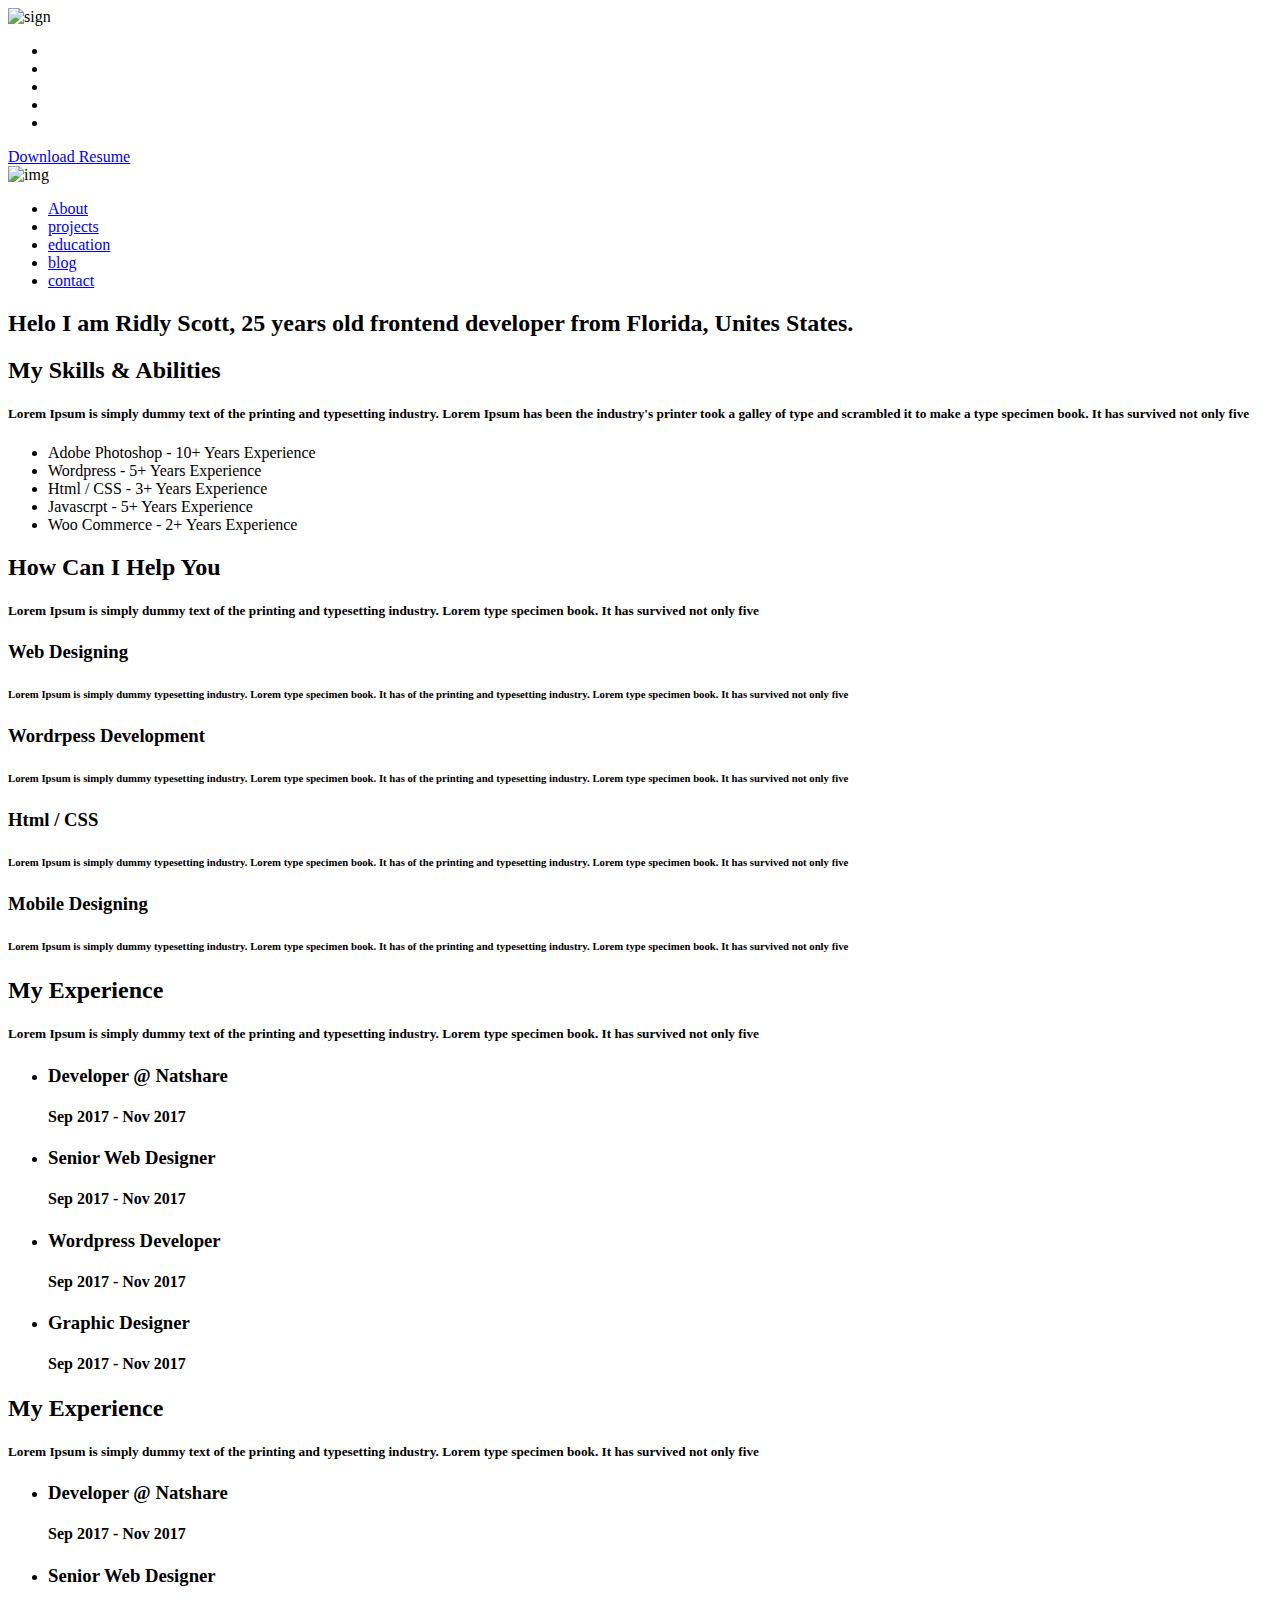
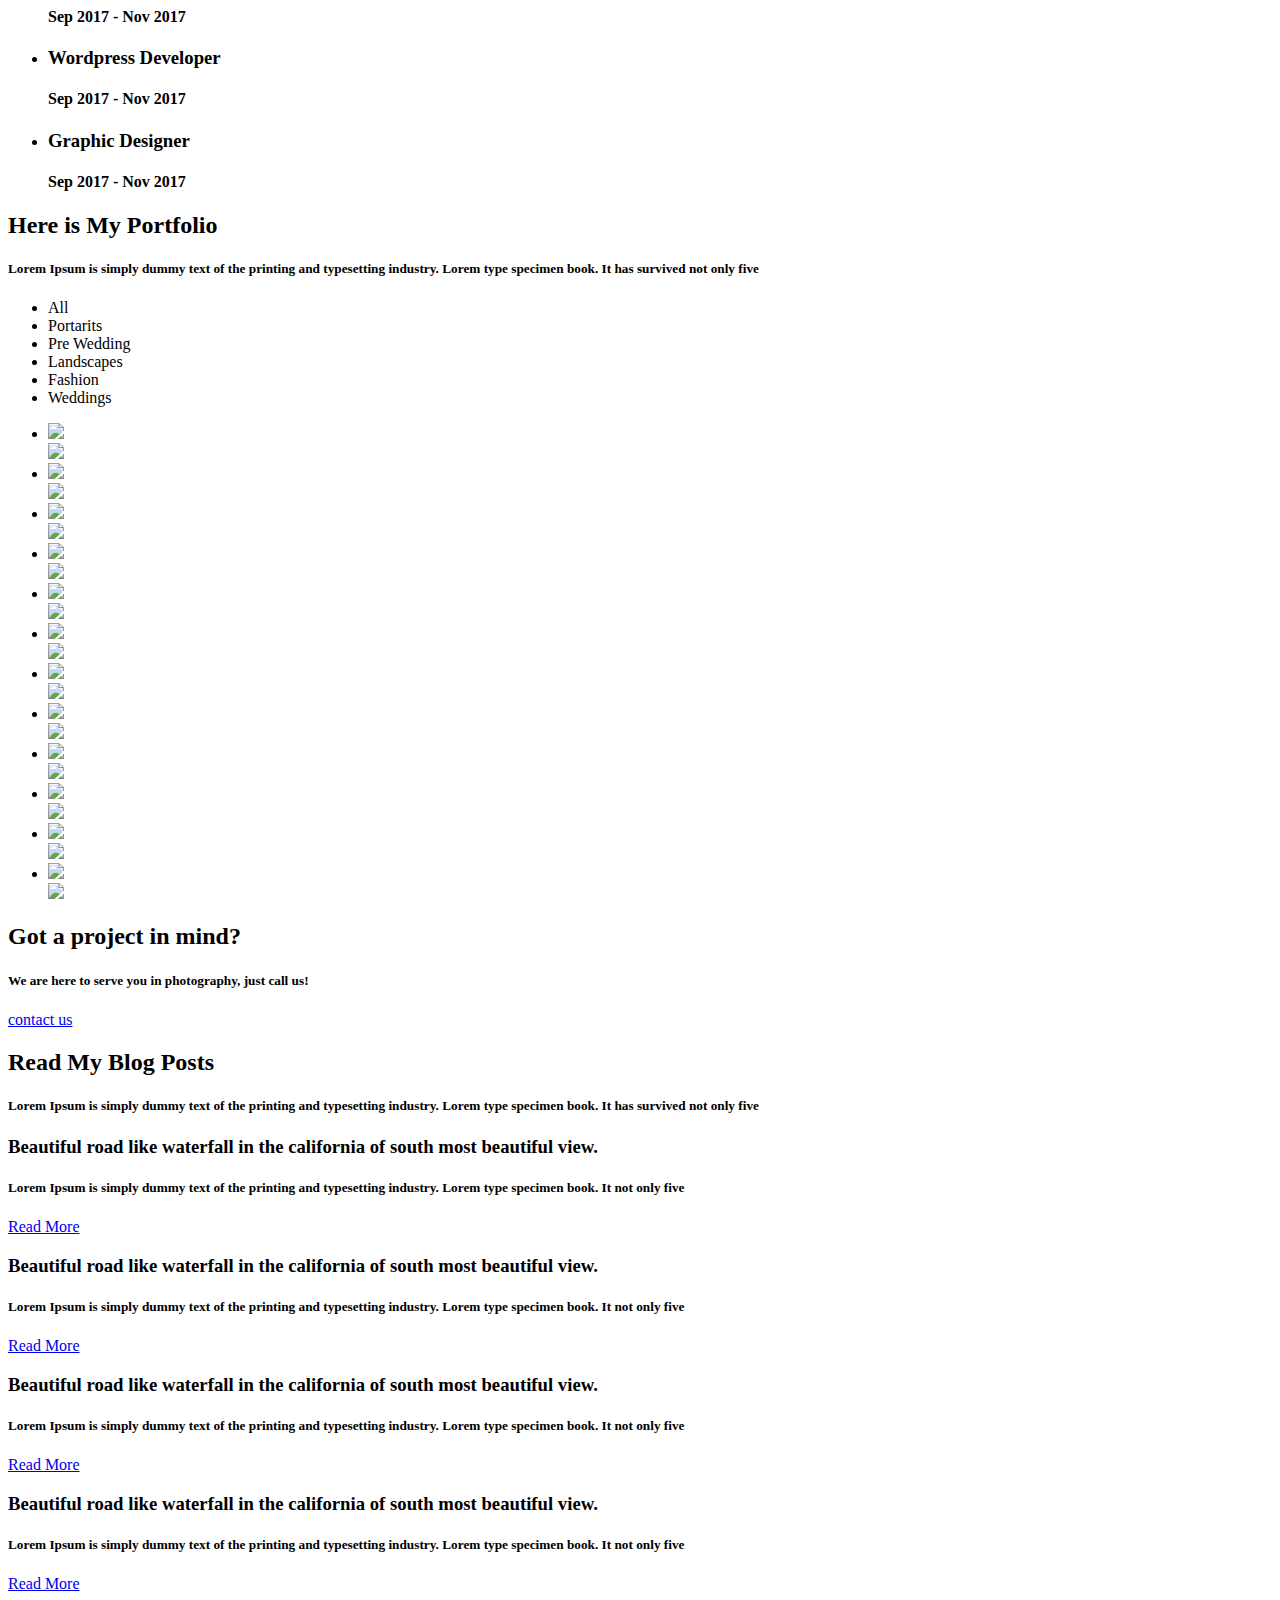
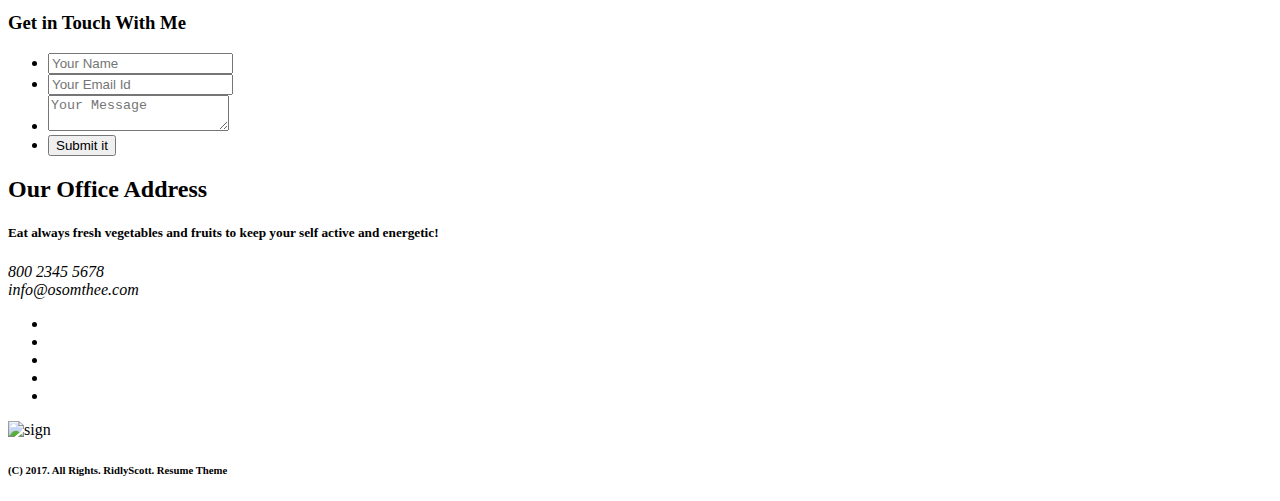
==== index.html @ 15753a9b "Rename Index.html to index.html" ====
<!DOCTYPE html>
<html lang="en">

<head>
    <meta charset="UTF-8">
    <title>News Theme</title>
    <meta name="viewport" content="width=device-width, initial-scale=1">
    <link rel="stylesheet" type="text/css" href="css/bootstrap.min.css">
    <link href="https://fonts.googleapis.com/css?family=Montserrat:300,400,500,600,700|Old+Standard+TT" rel="stylesheet">
    <link href="https://fonts.googleapis.com/css?family=Old+Standard+TT:400,500,700" rel="stylesheet">
    <!--    <link rel="stylesheet" type="text/css" href="css/animate.css" /> -->
    <link rel="stylesheet" type="text/css" href="css/prettyPhoto.css" />
    <link href="css/jquery.bsPhotoGallery.css" rel="stylesheet">
    <link rel="stylesheet" type="text/css" href="css/style.css">
</head>

<body>
    <header>
        <div class="container">
            <div class="singnature">
                <img src="images/signature.png" alt="sign">
            </div>
            <div class="share-sec">
                <ul>
                    <li>
                        <a href=""> <span class="fab fa-facebook"></span></a>
                    </li>
                    <li>
                        <a href=""> <span class="fab fa-instagram"></span></a>
                    </li>
                    <li>
                        <a href=""> <span class="fab fa-twitter"></span></a>
                    </li>
                    <li>
                        <a href=""> <span class="fab fa-pinterest"></span></a>
                    </li>
                    <li>
                        <a href=""> <span class="fab fa-google-plus-g"></span></a>
                    </li>
                </ul>
            </div>
            <a href="#" class="download-sec right">Download Resume</a>
            <div class="profile-img">
                <img src="images/profile-photo.png" alt="img">
            </div>
        </div>
    </header>
    <div class="banner-sec">
        <div class="container">
            <div class="menu-bar">
                <ul>
                    <li class="active">
                        <a href="about.html">About </a>
                    </li>
                    <li>
                        <a href="javascript:void(0)">projects</a>
                    </li>
                    <li>
                        <a href="education.html">education</a>
                    </li>
                    <li>
                        <a href="blog.html">blog </a>
                    </li>
                    <li>
                        <a href="#contact-sec">contact</a>
                    </li>
                </ul>
            </div>
            <h2>Helo I am Ridly Scott, 25 years old frontend developer from Florida, Unites States.
            </h2>
            <span class="devider"></span>
        </div>
    </div>
    <section class="skills-sec" style="background:url(./images/skills.jpg)no-repeat;">
        <div class="container">
            <h2>My Skills & Abilities</h2>
            <h5>Lorem Ipsum is simply dummy text of the printing and typesetting industry. Lorem Ipsum has been the industry's printer took a galley of type and scrambled it to make a type specimen book. It has survived not only five</h5>
            <ul class="skills-set">
                <li class="indvidual-skill">
                    <div class="skill_title">
                        <span>Adobe Photoshop - 10+ Years Experience</span>
                    </div>
                    <div class="barfiller">
                        <span class="fill" style="width:90%"></span>
                    </div>
                </li>
                <li class="indvidual-skill">
                    <div class="skill_title">
                        <span>Wordpress - 5+ Years Experience</span>
                    </div>
                    <div class="barfiller">
                        <span class="fill" style="width:70%"></span>
                    </div>
                </li>
                <li class="indvidual-skill">
                    <div class="skill_title">
                        <span>Html / CSS - 3+ Years Experience</span>
                    </div>
                    <div class="barfiller">
                        <span class="fill" style="width:90%"></span>
                    </div>
                </li>
                <li class="indvidual-skill">
                    <div class="skill_title">
                        <span>Javascrpt - 5+ Years Experience</span>
                    </div>
                    <div class="barfiller">
                        <span class="fill" style="width:95%"></span>
                    </div>
                </li>
                <li class="indvidual-skill">
                    <div class="skill_title">
                        <span>Woo Commerce - 2+ Years Experience</span>
                    </div>
                    <div class="barfiller">
                        <span class="fill" style="width:85%"></span>
                    </div>
                </li>
            </ul>
        </div>
    </section>
    <section class="services-sec">
        <div class="container">
            <h2>How Can I Help You</h2>
            <h5>Lorem Ipsum is simply dummy text of the printing and typesetting industry. Lorem type specimen book. It has survived not only five</h5>
            <div class="row">
                <div class="col-md-6 skill-item">
                    <span><i class="fas fa-desktop"></i> </span>
                    <h3>Web Designing</h3>
                    <h6>Lorem Ipsum is simply dummy typesetting industry. Lorem type specimen book. It has of the printing and typesetting industry. Lorem type specimen book. It has survived not only five</h6>
                </div>
                <div class="col-md-6 skill-item">
                    <span><i class="far fa-file-code"></i> </span>
                    <h3>Wordrpess Development</h3>
                    <h6>Lorem Ipsum is simply dummy typesetting industry. Lorem type specimen book. It has of the printing and typesetting industry. Lorem type specimen book. It has survived not only five</h6>
                </div>
                <div class="col-md-6 skill-item">
                    <span><i class="fas fa-cogs"></i> </span>
                    <h3>Html / CSS</h3>
                    <h6>Lorem Ipsum is simply dummy typesetting industry. Lorem type specimen book. It has of the printing and typesetting industry. Lorem type specimen book. It has survived not only five</h6>
                </div>
                <div class="col-md-6 skill-item">
                    <span><i class="far fa-paper-plane"></i> </span>
                    <h3>Mobile Designing</h3>
                    <h6>Lorem Ipsum is simply dummy typesetting industry. Lorem type specimen book. It has of the printing and typesetting industry. Lorem type specimen book. It has survived not only five</h6>
                </div>
            </div>
            <span class="devider"></span>
            <span class="hdevider"></span>
        </div>
    </section>
    <section class="experinece" style="background:url(./images/exp.jpg)no-repeat;">
        <div class="container">
            <div class="offset-md-5 offset-sm-4 col-md-7 col-sm-8">
                <h2>My Experience</h2>
                <h5>Lorem Ipsum is simply dummy text of the printing and typesetting industry. Lorem type specimen book. It has survived not only five</h5>
                <ul>
                    <li>
                        <h3>Developer @ Natshare</h3>
                        <h4>Sep 2017 - Nov 2017</h4>
                        <span></span>
                    </li>
                    <li>
                        <h3>Senior Web Designer</h3>
                        <h4>Sep 2017 - Nov 2017</h4>
                        <span></span>
                    </li>
                    <li>
                        <h3>Wordpress Developer</h3>
                        <h4>Sep 2017 - Nov 2017</h4>
                        <span></span>
                    </li>
                    <li>
                        <h3>Graphic Designer</h3>
                        <h4>Sep 2017 - Nov 2017</h4>
                        <span></span>
                    </li>
                </ul>
            </div>
        </div>
    </section>
    <section class="experinece education" style="background:url(./images/education.jpg)no-repeat;">
        <div class="container">
            <div class=" col-md-7 col-sm-8">
                <h2>My Experience</h2>
                <h5>Lorem Ipsum is simply dummy text of the printing and typesetting industry. Lorem type specimen book. It has survived not only five</h5>
                <ul>
                    <li>
                        <h3>Developer @ Natshare</h3>
                        <h4>Sep 2017 - Nov 2017</h4>
                        <span></span>
                    </li>
                    <li>
                        <h3>Senior Web Designer</h3>
                        <h4>Sep 2017 - Nov 2017</h4>
                        <span></span>
                    </li>
                    <li>
                        <h3>Wordpress Developer</h3>
                        <h4>Sep 2017 - Nov 2017</h4>
                        <span></span>
                    </li>
                    <li>
                        <h3>Graphic Designer</h3>
                        <h4>Sep 2017 - Nov 2017</h4>
                        <span></span>
                    </li>
                </ul>
            </div>
        </div>
    </section>
    <section class="portfolio-section">
        <div class="main-container section-padding">
            <h2>Here is My Portfolio</h2>
            <h5>Lorem Ipsum is simply dummy text of the printing and typesetting industry. Lorem type specimen book. It has survived not only five</h5>
            <div id="portfolio">
                <div class="menu_item">
                    <ul class="project-menu">
                        <li class="filter item active" data-filter="all">All</li>
                        <li class="filter item" data-filter=".portarits">Portarits</li>
                        <li class="filter item" data-filter=".wedding"> Pre Wedding </li>
                        <li class="filter item" data-filter=".landscape">Landscapes </li>
                        <li class="filter item" data-filter=".fashion">Fashion</li>
                        <li class="filter item" data-filter=".wedding">Weddings</li>
                    </ul>
                </div>
                <div class="main_folio">
                    <div class="folio-menu project-list">
                        <ul class="row first gallary-img" id="myTab2">
                            <li class="single_items mix all portarits" data-myorder="2">
                                <a href="#folio-1">
                                    <div class="folio_small">
                                        <img src="images/1.jpg" />
                                        <div class="zoom-icons">
                                            <img class="link" src="images/direction-arrow.png">
                                        </div>
                                    </div>
                                </a>
                            </li>
                            <li class="single_items mix portarits" data-myorder="2">
                                <a href="#folio-1">
                                    <div class="folio_small">
                                        <img src="images/2.jpg" />
                                        <div class="zoom-icons">
                                            <img class="link" src="images/direction-arrow.png">
                                        </div>
                                    </div>
                                </a>
                            </li>
                            <li class="single_items mix wedding fashion" data-myorder="2">
                                <a href="#folio-1">
                                    <div class="folio_small">
                                        <img src="images/3.jpg" />
                                        <div class="zoom-icons">
                                            <img class="link" src="images/direction-arrow.png">
                                        </div>
                                    </div>
                                </a>
                            </li>
                            <li class="single_items mix portarits" data-myorder="2">
                                <a href="#folio-1">
                                    <div class="folio_small">
                                        <img src="images/4.jpg" />
                                        <div class="zoom-icons">
                                            <img class="link" src="images/direction-arrow.png">
                                        </div>
                                    </div>
                                </a>
                            </li>
                            <li class="single_items mix wedding landscape" data-myorder="2">
                                <a href="#folio-1">
                                    <div class="folio_small">
                                        <img src="images/5.jpg" />
                                        <div class="zoom-icons">
                                            <img class="link" src="images/direction-arrow.png">
                                        </div>
                                    </div>
                                </a>
                            </li>
                            <li class="single_items mix fashion" data-myorder="2">
                                <a href="#folio-1">
                                    <div class="folio_small">
                                        <img src="images/6.jpg" />
                                        <div class="zoom-icons">
                                            <img class="link" src="images/direction-arrow.png">
                                        </div>
                                    </div>
                                </a>
                            </li>
                            <li class="single_items mix wedding" data-myorder="2">
                                <a href="#folio-1">
                                    <div class="folio_small">
                                        <img src="images/7.jpg" />
                                        <div class="zoom-icons">
                                            <img class="link" src="images/direction-arrow.png">
                                        </div>
                                    </div>
                                </a>
                            </li>
                            <li class="single_items mix fashion wedding" data-myorder="2">
                                <a href="#folio-1">
                                    <div class="folio_small">
                                        <img src="images/8.jpg" />
                                        <div class="zoom-icons">
                                            <img class="link" src="images/direction-arrow.png">
                                        </div>
                                    </div>
                                </a>
                            </li>
                            <li class="single_items mix wedding" data-myorder="2">
                                <a href="#folio-1">
                                    <div class="folio_small">
                                        <img src="images/9.jpg" />
                                        <div class="zoom-icons">
                                            <img class="link" src="images/direction-arrow.png">
                                        </div>
                                    </div>
                                </a>
                            </li>
                            <li class="single_items mix fashion landscape" data-myorder="2">
                                <a href="#folio-1">
                                    <div class="folio_small">
                                        <img src="images/10.jpg" />
                                        <div class="zoom-icons">
                                            <img class="link" src="images/direction-arrow.png">
                                        </div>
                                    </div>
                                </a>
                            </li>
                            <li class="single_items mix portarits wedding" data-myorder="2">
                                <a href="#folio-1">
                                    <div class="folio_small">
                                        <img src="images/11.jpg" />
                                        <div class="zoom-icons">
                                            <img class="link" src="images/direction-arrow.png">
                                        </div>
                                    </div>
                                </a>
                            </li>
                            <li class="single_items mix wedding landscape" data-myorder="2">
                                <a href="#folio-1">
                                    <div class="folio_small">
                                        <img src="images/12.jpg" />
                                        <div class="zoom-icons">
                                            <img class="link" src="images/direction-arrow.png">
                                        </div>
                                    </div>
                                </a>
                            </li>
                        </ul>
                    </div>
                </div>
            </div>
        </div>
    </section> 
    <section class="contact-sec">
        <div class="container">
            <div class="row">
                <div class="col-md-8  col-sm-12 content">
                    <h2>Got a project in mind?</h2>
                    <h5>We are here to serve you in photography, just call us!</h5>
                </div>
                <div class="col-md-4 col-sm-12 contact-btn">
                    <a href="mailto:support@examples.com"  class="right">contact us</a>
                </div>
            </div>
        </div>
    </section>
    <section class="blog-sec">
        <div class="container">
            <h2>Read My Blog Posts</h2>
            <h5>Lorem Ipsum is simply dummy text of the printing and typesetting industry. Lorem type specimen book. It has survived not only five</h5>
            <div class="row blog-posts">
                <div class="col-md-6 left-sec">
                    <div class="blog-item">
                        <h3>Beautiful road like waterfall in the california of south most beautiful view.</h3>
                        <h5>Lorem Ipsum is simply dummy text of the printing and typesetting industry. Lorem type specimen book. It not only five</h5>
                        <a href="#">Read More</a>
                        <span class="icon-sec"><i class="far fa-newspaper"></i></span>
                    </div>
                    <div class="blog-item">
                        <h3>Beautiful road like waterfall in the california of south most beautiful view.</h3>
                        <h5>Lorem Ipsum is simply dummy text of the printing and typesetting industry. Lorem type specimen book. It not only five</h5>
                        <a href="#">Read More</a>
                        <span class="icon-sec"><i class="far fa-newspaper"></i></span>
                    </div>
                </div>
                <div class="col-md-6 right-sec">
                    <div class="blog-item">
                        <h3>Beautiful road like waterfall in the california of south most beautiful view.</h3>
                        <h5>Lorem Ipsum is simply dummy text of the printing and typesetting industry. Lorem type specimen book. It not only five</h5>
                        <a href="#">Read More</a>
                        <span class="icon-sec"><i class="far fa-newspaper"></i></span>
                    </div>
                    <div class="blog-item">
                        <h3>Beautiful road like waterfall in the california of south most beautiful view.</h3>
                        <h5>Lorem Ipsum is simply dummy text of the printing and typesetting industry. Lorem type specimen book. It not only five</h5>
                        <a href="#">Read More</a>
                        <span class="icon-sec"><i class="far fa-newspaper"></i></span>
                    </div>
                </div>
            </div>
        </div>
    </section>
    <section class="getin-sec" id="contact-sec">
        <div class="cover"></div>
        <div class="container">
            <div class="row">
                <div class="col-md-6 col-sm-12">
                    <div class="form">
                        <h3>Get in Touch With Me</h3>
                        <form>
                            <ul class="row">
                                <li class="col-md-6">
                                    <input type="text" placeholder="Your Name" required>
                                </li>
                                <li class="col-md-6">
                                    <input type="email" placeholder="Your Email Id" required>
                                </li>
                                <li class="col-md-12">
                                    <textarea placeholder="Your Message"></textarea>
                                </li>
                                <li class="col-md-12">
                                    <button class="btn right">Submit it</button>
                                </li>
                            </ul>
                        </form>
                    </div>
                </div>
                <div class="col-md-6 col-sm-12">
                    <div class="address">
                        <h2>Our Office Address</h2>
                        <h5>Eat always fresh vegetables and fruits to keep your self active and energetic!</h5>
                        <address>
                            800 2345 5678
                            <br/> info@osomthee.com
                        </address>
                        <div class="share-sec">
                            <ul>
                                <li>
                                    <a href=""> <span class="fab fa-facebook"></span></a>
                                </li>
                                <li>
                                    <a href=""> <span class="fab fa-instagram"></span></a>
                                </li>
                                <li>
                                    <a href=""> <span class="fab fa-twitter"></span></a>
                                </li>
                                <li>
                                    <a href=""> <span class="fab fa-pinterest"></span></a>
                                </li>
                                <li>
                                    <a href=""> <span class="fab fa-google-plus-g"></span></a>
                                </li>
                            </ul>
                        </div>
                    </div>
                </div>
            </div>
        </div>
    </section>
    <footer>
        <div class="container">
            <div class="row">
                <div class="col-md-6 col-sm-6 ">
                    <img src="images/footer-sign.png" alt="sign">
                </div>
                <div class="col-md-6 col-sm-6">
                    <h6 class="right copy-right">(C) 2017. All Rights. RidlyScott. Resume Theme</h6>
                </div>
            </div>
        </div>
    </footer>
    <script type="text/javascript" src="js/jquery.js"></script>
    <script type="text/javascript" src="js/bootstrap.min.js">
    </script>
    <script src="https://use.fontawesome.com/releases/v5.0.6/js/all.js"></script>
    <script src="js/jquery.mixitup.min.js"></script>
    <script type="text/javascript" src="js/jquery.prettyPhoto.js"></script>
    <script type="text/javascript" src="js/jquery.isotope.js"></script>
    <script src="js/jquery.bsPhotoGallery.js"></script>
    <script type="text/javascript" src="js/main.js"></script>
    <script>
    $(document).ready(function() {
        $('ul.first').bsPhotoGallery({
            "classes": "col-md-3 col-sm-4 col-2 ",
            "hasModal": true,
            // "fullHeight" : false
        });
    });
    </script>
</body>

</html>
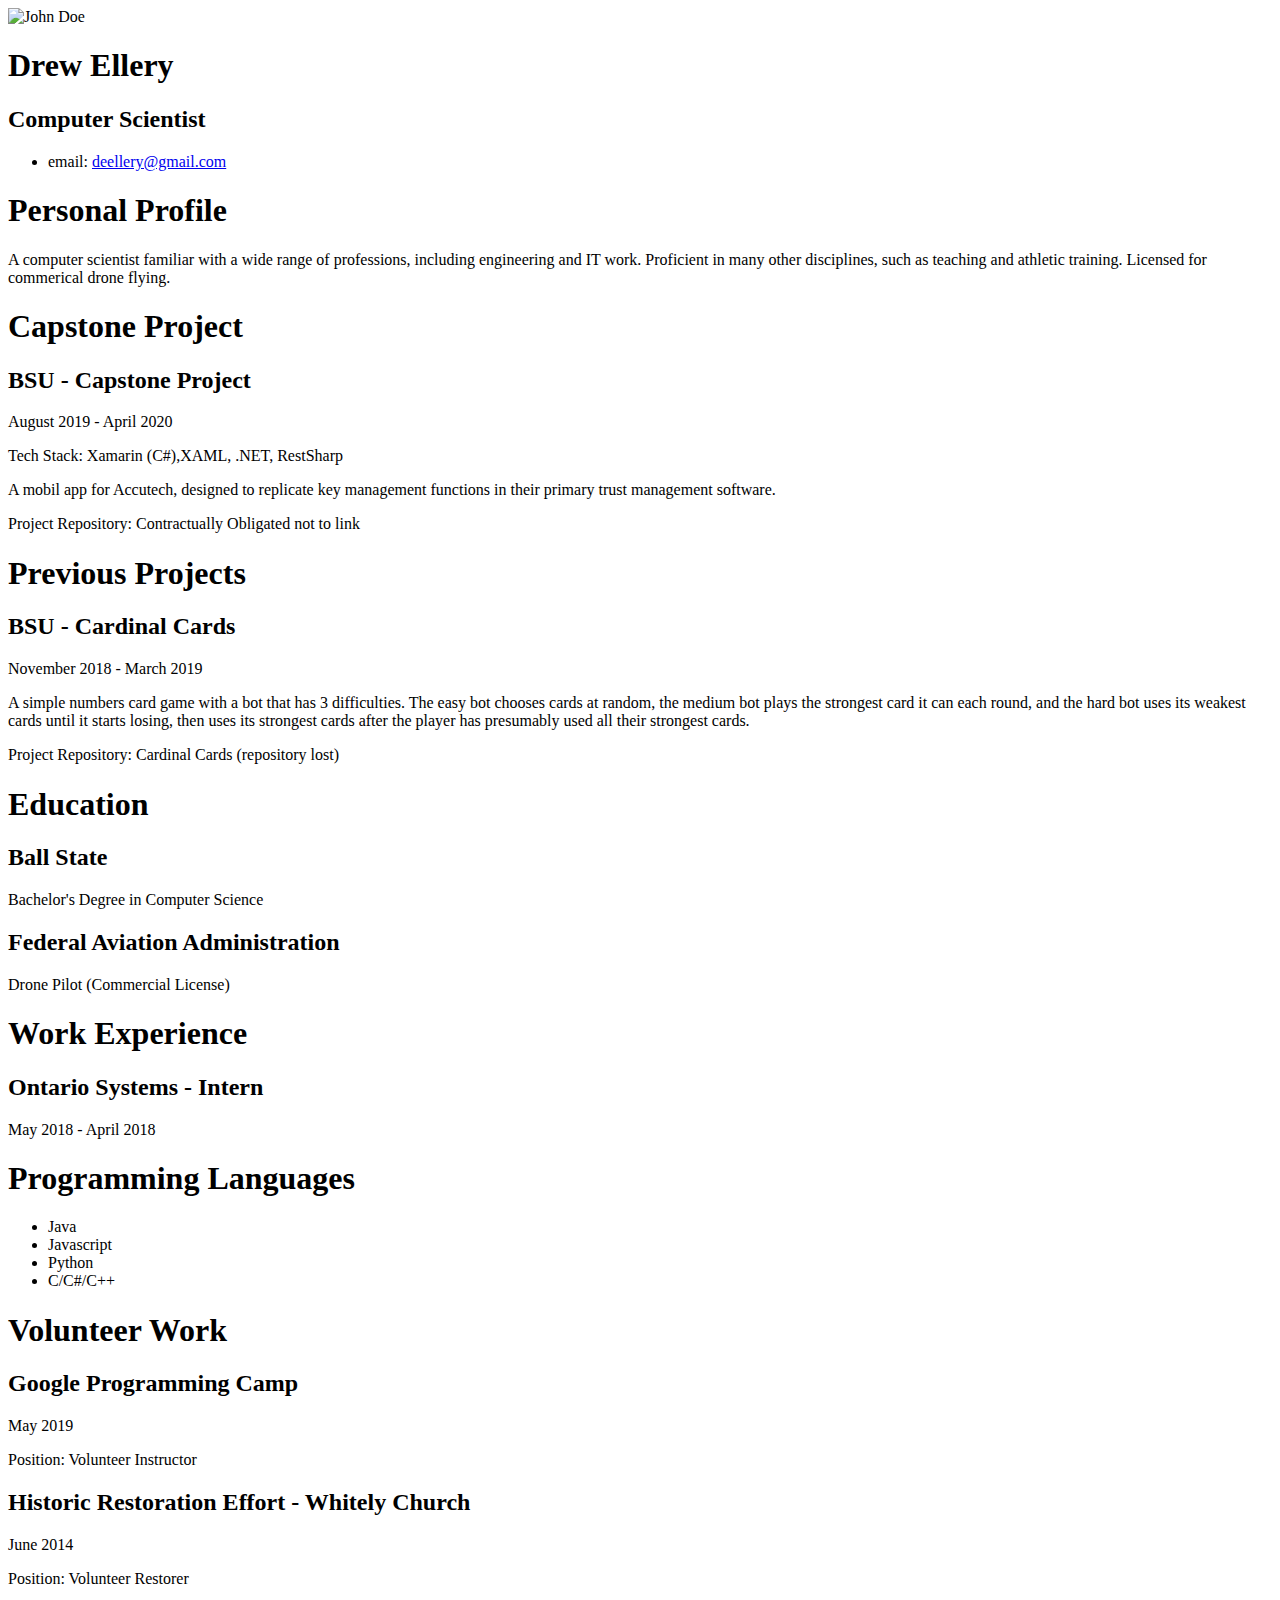
==== commit 95179a29: "Update index.html" ====
--- a/index.html
+++ b/index.html
@@ -1,494 +1,172 @@
 <!DOCTYPE html>
-<html lang="en">
+<html>
+<head>
+<title>Drew Ellery - About Me</title>
 
-<head>
-    <meta charset="UTF-8">
-    <title>News Theme</title>
-    <meta name="viewport" content="width=device-width, initial-scale=1">
-    <link rel="stylesheet" type="text/css" href="css/bootstrap.min.css">
-    <link href="https://fonts.googleapis.com/css?family=Montserrat:300,400,500,600,700|Old+Standard+TT" rel="stylesheet">
-    <link href="https://fonts.googleapis.com/css?family=Old+Standard+TT:400,500,700" rel="stylesheet">
-    <!--    <link rel="stylesheet" type="text/css" href="css/animate.css" /> -->
-    <link rel="stylesheet" type="text/css" href="css/prettyPhoto.css" />
-    <link href="css/jquery.bsPhotoGallery.css" rel="stylesheet">
-    <link rel="stylesheet" type="text/css" href="css/style.css">
+<meta name="viewport" content="width=device-width"/>
+<meta name="description" content="The Curriculum Vitae of Drew Ellery."/>
+<meta charset="UTF-8"> 
+
+<link type="text/css" rel="stylesheet" href="style.css">
+<link href='http://fonts.googleapis.com/css?family=Rokkitt:400,700|Lato:400,300' rel='stylesheet' type='text/css'>
+
+<!--[if lt IE 9]>
+<script src="//html5shiv.googlecode.com/svn/trunk/html5.js"></script>
+<![endif]-->
 </head>
+<body id="top">
+<div id="cv" class="instaFade">
+	<div class="mainDetails">
+		<div id="headshot" class="quickFade">
+			<img src="headshot.jpg" alt="John Doe" />
+		</div>
+		
+		<div id="name">
+			<h1 class="quickFade delayTwo">Drew Ellery</h1>
+			<h2 class="quickFade delayThree">Computer Scientist</h2>
+		</div>
+		
+		<div id="contactDetails" class="quickFade delayFour">
+			<ul>
+				<li>email: <a href="mailto:deellery@gmail.com" target="_blank">deellery@gmail.com</a></li>
+			</ul>
+		</div>
+		<div class="clear"></div>
+	</div>
+	
+	<div id="mainArea" class="quickFade delayFive">
+		<section>
+			<article>
+				<div class="sectionTitle">
+					<h1>Personal Profile</h1>
+				</div>
+				
+				<div class="sectionContent">
+					<p>A computer scientist familiar with a wide range of professions, including engineering and IT work. Proficient in many other disciplines, such as teaching and athletic training. Licensed for commerical drone flying.
+				</div>
+			</article>
+			<div class="clear"></div>
+		</section>
+		
+		
+		<section>
+			<div class="sectionTitle">
+				<h1>Capstone Project</h1>
+			</div>
+			
+			<div class="sectionContent">
+				<article>
+					<h2>BSU - Capstone Project</h2>
+					<p class="subDetails">August 2019 - April 2020</p>
+					<p>Tech Stack: Xamarin (C#),XAML, .NET, RestSharp
+					<p>A mobil app for Accutech, designed to replicate key management functions in their primary trust management software.</p>
+					<p>Project Repository: Contractually Obligated not to link</p>
+				</article>
 
-<body>
-    <header>
-        <div class="container">
-            <div class="singnature">
-                <img src="images/signature.png" alt="sign">
-            </div>
-            <div class="share-sec">
-                <ul>
-                    <li>
-                        <a href=""> <span class="fab fa-facebook"></span></a>
-                    </li>
-                    <li>
-                        <a href=""> <span class="fab fa-instagram"></span></a>
-                    </li>
-                    <li>
-                        <a href=""> <span class="fab fa-twitter"></span></a>
-                    </li>
-                    <li>
-                        <a href=""> <span class="fab fa-pinterest"></span></a>
-                    </li>
-                    <li>
-                        <a href=""> <span class="fab fa-google-plus-g"></span></a>
-                    </li>
-                </ul>
-            </div>
-            <a href="#" class="download-sec right">Download Resume</a>
-            <div class="profile-img">
-                <img src="images/profile-photo.png" alt="img">
-            </div>
-        </div>
-    </header>
-    <div class="banner-sec">
-        <div class="container">
-            <div class="menu-bar">
-                <ul>
-                    <li class="active">
-                        <a href="about.html">About </a>
-                    </li>
-                    <li>
-                        <a href="javascript:void(0)">projects</a>
-                    </li>
-                    <li>
-                        <a href="education.html">education</a>
-                    </li>
-                    <li>
-                        <a href="blog.html">blog </a>
-                    </li>
-                    <li>
-                        <a href="#contact-sec">contact</a>
-                    </li>
-                </ul>
-            </div>
-            <h2>Helo I am Ridly Scott, 25 years old frontend developer from Florida, Unites States.
-            </h2>
-            <span class="devider"></span>
-        </div>
-    </div>
-    <section class="skills-sec" style="background:url(./images/skills.jpg)no-repeat;">
-        <div class="container">
-            <h2>My Skills & Abilities</h2>
-            <h5>Lorem Ipsum is simply dummy text of the printing and typesetting industry. Lorem Ipsum has been the industry's printer took a galley of type and scrambled it to make a type specimen book. It has survived not only five</h5>
-            <ul class="skills-set">
-                <li class="indvidual-skill">
-                    <div class="skill_title">
-                        <span>Adobe Photoshop - 10+ Years Experience</span>
-                    </div>
-                    <div class="barfiller">
-                        <span class="fill" style="width:90%"></span>
-                    </div>
-                </li>
-                <li class="indvidual-skill">
-                    <div class="skill_title">
-                        <span>Wordpress - 5+ Years Experience</span>
-                    </div>
-                    <div class="barfiller">
-                        <span class="fill" style="width:70%"></span>
-                    </div>
-                </li>
-                <li class="indvidual-skill">
-                    <div class="skill_title">
-                        <span>Html / CSS - 3+ Years Experience</span>
-                    </div>
-                    <div class="barfiller">
-                        <span class="fill" style="width:90%"></span>
-                    </div>
-                </li>
-                <li class="indvidual-skill">
-                    <div class="skill_title">
-                        <span>Javascrpt - 5+ Years Experience</span>
-                    </div>
-                    <div class="barfiller">
-                        <span class="fill" style="width:95%"></span>
-                    </div>
-                </li>
-                <li class="indvidual-skill">
-                    <div class="skill_title">
-                        <span>Woo Commerce - 2+ Years Experience</span>
-                    </div>
-                    <div class="barfiller">
-                        <span class="fill" style="width:85%"></span>
-                    </div>
-                </li>
-            </ul>
-        </div>
-    </section>
-    <section class="services-sec">
-        <div class="container">
-            <h2>How Can I Help You</h2>
-            <h5>Lorem Ipsum is simply dummy text of the printing and typesetting industry. Lorem type specimen book. It has survived not only five</h5>
-            <div class="row">
-                <div class="col-md-6 skill-item">
-                    <span><i class="fas fa-desktop"></i> </span>
-                    <h3>Web Designing</h3>
-                    <h6>Lorem Ipsum is simply dummy typesetting industry. Lorem type specimen book. It has of the printing and typesetting industry. Lorem type specimen book. It has survived not only five</h6>
-                </div>
-                <div class="col-md-6 skill-item">
-                    <span><i class="far fa-file-code"></i> </span>
-                    <h3>Wordrpess Development</h3>
-                    <h6>Lorem Ipsum is simply dummy typesetting industry. Lorem type specimen book. It has of the printing and typesetting industry. Lorem type specimen book. It has survived not only five</h6>
-                </div>
-                <div class="col-md-6 skill-item">
-                    <span><i class="fas fa-cogs"></i> </span>
-                    <h3>Html / CSS</h3>
-                    <h6>Lorem Ipsum is simply dummy typesetting industry. Lorem type specimen book. It has of the printing and typesetting industry. Lorem type specimen book. It has survived not only five</h6>
-                </div>
-                <div class="col-md-6 skill-item">
-                    <span><i class="far fa-paper-plane"></i> </span>
-                    <h3>Mobile Designing</h3>
-                    <h6>Lorem Ipsum is simply dummy typesetting industry. Lorem type specimen book. It has of the printing and typesetting industry. Lorem type specimen book. It has survived not only five</h6>
-                </div>
-            </div>
-            <span class="devider"></span>
-            <span class="hdevider"></span>
-        </div>
-    </section>
-    <section class="experinece" style="background:url(./images/exp.jpg)no-repeat;">
-        <div class="container">
-            <div class="offset-md-5 offset-sm-4 col-md-7 col-sm-8">
-                <h2>My Experience</h2>
-                <h5>Lorem Ipsum is simply dummy text of the printing and typesetting industry. Lorem type specimen book. It has survived not only five</h5>
-                <ul>
-                    <li>
-                        <h3>Developer @ Natshare</h3>
-                        <h4>Sep 2017 - Nov 2017</h4>
-                        <span></span>
-                    </li>
-                    <li>
-                        <h3>Senior Web Designer</h3>
-                        <h4>Sep 2017 - Nov 2017</h4>
-                        <span></span>
-                    </li>
-                    <li>
-                        <h3>Wordpress Developer</h3>
-                        <h4>Sep 2017 - Nov 2017</h4>
-                        <span></span>
-                    </li>
-                    <li>
-                        <h3>Graphic Designer</h3>
-                        <h4>Sep 2017 - Nov 2017</h4>
-                        <span></span>
-                    </li>
-                </ul>
-            </div>
-        </div>
-    </section>
-    <section class="experinece education" style="background:url(./images/education.jpg)no-repeat;">
-        <div class="container">
-            <div class=" col-md-7 col-sm-8">
-                <h2>My Experience</h2>
-                <h5>Lorem Ipsum is simply dummy text of the printing and typesetting industry. Lorem type specimen book. It has survived not only five</h5>
-                <ul>
-                    <li>
-                        <h3>Developer @ Natshare</h3>
-                        <h4>Sep 2017 - Nov 2017</h4>
-                        <span></span>
-                    </li>
-                    <li>
-                        <h3>Senior Web Designer</h3>
-                        <h4>Sep 2017 - Nov 2017</h4>
-                        <span></span>
-                    </li>
-                    <li>
-                        <h3>Wordpress Developer</h3>
-                        <h4>Sep 2017 - Nov 2017</h4>
-                        <span></span>
-                    </li>
-                    <li>
-                        <h3>Graphic Designer</h3>
-                        <h4>Sep 2017 - Nov 2017</h4>
-                        <span></span>
-                    </li>
-                </ul>
-            </div>
-        </div>
-    </section>
-    <section class="portfolio-section">
-        <div class="main-container section-padding">
-            <h2>Here is My Portfolio</h2>
-            <h5>Lorem Ipsum is simply dummy text of the printing and typesetting industry. Lorem type specimen book. It has survived not only five</h5>
-            <div id="portfolio">
-                <div class="menu_item">
-                    <ul class="project-menu">
-                        <li class="filter item active" data-filter="all">All</li>
-                        <li class="filter item" data-filter=".portarits">Portarits</li>
-                        <li class="filter item" data-filter=".wedding"> Pre Wedding </li>
-                        <li class="filter item" data-filter=".landscape">Landscapes </li>
-                        <li class="filter item" data-filter=".fashion">Fashion</li>
-                        <li class="filter item" data-filter=".wedding">Weddings</li>
-                    </ul>
-                </div>
-                <div class="main_folio">
-                    <div class="folio-menu project-list">
-                        <ul class="row first gallary-img" id="myTab2">
-                            <li class="single_items mix all portarits" data-myorder="2">
-                                <a href="#folio-1">
-                                    <div class="folio_small">
-                                        <img src="images/1.jpg" />
-                                        <div class="zoom-icons">
-                                            <img class="link" src="images/direction-arrow.png">
-                                        </div>
-                                    </div>
-                                </a>
-                            </li>
-                            <li class="single_items mix portarits" data-myorder="2">
-                                <a href="#folio-1">
-                                    <div class="folio_small">
-                                        <img src="images/2.jpg" />
-                                        <div class="zoom-icons">
-                                            <img class="link" src="images/direction-arrow.png">
-                                        </div>
-                                    </div>
-                                </a>
-                            </li>
-                            <li class="single_items mix wedding fashion" data-myorder="2">
-                                <a href="#folio-1">
-                                    <div class="folio_small">
-                                        <img src="images/3.jpg" />
-                                        <div class="zoom-icons">
-                                            <img class="link" src="images/direction-arrow.png">
-                                        </div>
-                                    </div>
-                                </a>
-                            </li>
-                            <li class="single_items mix portarits" data-myorder="2">
-                                <a href="#folio-1">
-                                    <div class="folio_small">
-                                        <img src="images/4.jpg" />
-                                        <div class="zoom-icons">
-                                            <img class="link" src="images/direction-arrow.png">
-                                        </div>
-                                    </div>
-                                </a>
-                            </li>
-                            <li class="single_items mix wedding landscape" data-myorder="2">
-                                <a href="#folio-1">
-                                    <div class="folio_small">
-                                        <img src="images/5.jpg" />
-                                        <div class="zoom-icons">
-                                            <img class="link" src="images/direction-arrow.png">
-                                        </div>
-                                    </div>
-                                </a>
-                            </li>
-                            <li class="single_items mix fashion" data-myorder="2">
-                                <a href="#folio-1">
-                                    <div class="folio_small">
-                                        <img src="images/6.jpg" />
-                                        <div class="zoom-icons">
-                                            <img class="link" src="images/direction-arrow.png">
-                                        </div>
-                                    </div>
-                                </a>
-                            </li>
-                            <li class="single_items mix wedding" data-myorder="2">
-                                <a href="#folio-1">
-                                    <div class="folio_small">
-                                        <img src="images/7.jpg" />
-                                        <div class="zoom-icons">
-                                            <img class="link" src="images/direction-arrow.png">
-                                        </div>
-                                    </div>
-                                </a>
-                            </li>
-                            <li class="single_items mix fashion wedding" data-myorder="2">
-                                <a href="#folio-1">
-                                    <div class="folio_small">
-                                        <img src="images/8.jpg" />
-                                        <div class="zoom-icons">
-                                            <img class="link" src="images/direction-arrow.png">
-                                        </div>
-                                    </div>
-                                </a>
-                            </li>
-                            <li class="single_items mix wedding" data-myorder="2">
-                                <a href="#folio-1">
-                                    <div class="folio_small">
-                                        <img src="images/9.jpg" />
-                                        <div class="zoom-icons">
-                                            <img class="link" src="images/direction-arrow.png">
-                                        </div>
-                                    </div>
-                                </a>
-                            </li>
-                            <li class="single_items mix fashion landscape" data-myorder="2">
-                                <a href="#folio-1">
-                                    <div class="folio_small">
-                                        <img src="images/10.jpg" />
-                                        <div class="zoom-icons">
-                                            <img class="link" src="images/direction-arrow.png">
-                                        </div>
-                                    </div>
-                                </a>
-                            </li>
-                            <li class="single_items mix portarits wedding" data-myorder="2">
-                                <a href="#folio-1">
-                                    <div class="folio_small">
-                                        <img src="images/11.jpg" />
-                                        <div class="zoom-icons">
-                                            <img class="link" src="images/direction-arrow.png">
-                                        </div>
-                                    </div>
-                                </a>
-                            </li>
-                            <li class="single_items mix wedding landscape" data-myorder="2">
-                                <a href="#folio-1">
-                                    <div class="folio_small">
-                                        <img src="images/12.jpg" />
-                                        <div class="zoom-icons">
-                                            <img class="link" src="images/direction-arrow.png">
-                                        </div>
-                                    </div>
-                                </a>
-                            </li>
-                        </ul>
-                    </div>
-                </div>
-            </div>
-        </div>
-    </section> 
-    <section class="contact-sec">
-        <div class="container">
-            <div class="row">
-                <div class="col-md-8  col-sm-12 content">
-                    <h2>Got a project in mind?</h2>
-                    <h5>We are here to serve you in photography, just call us!</h5>
-                </div>
-                <div class="col-md-4 col-sm-12 contact-btn">
-                    <a href="mailto:support@examples.com"  class="right">contact us</a>
-                </div>
-            </div>
-        </div>
-    </section>
-    <section class="blog-sec">
-        <div class="container">
-            <h2>Read My Blog Posts</h2>
-            <h5>Lorem Ipsum is simply dummy text of the printing and typesetting industry. Lorem type specimen book. It has survived not only five</h5>
-            <div class="row blog-posts">
-                <div class="col-md-6 left-sec">
-                    <div class="blog-item">
-                        <h3>Beautiful road like waterfall in the california of south most beautiful view.</h3>
-                        <h5>Lorem Ipsum is simply dummy text of the printing and typesetting industry. Lorem type specimen book. It not only five</h5>
-                        <a href="#">Read More</a>
-                        <span class="icon-sec"><i class="far fa-newspaper"></i></span>
-                    </div>
-                    <div class="blog-item">
-                        <h3>Beautiful road like waterfall in the california of south most beautiful view.</h3>
-                        <h5>Lorem Ipsum is simply dummy text of the printing and typesetting industry. Lorem type specimen book. It not only five</h5>
-                        <a href="#">Read More</a>
-                        <span class="icon-sec"><i class="far fa-newspaper"></i></span>
-                    </div>
-                </div>
-                <div class="col-md-6 right-sec">
-                    <div class="blog-item">
-                        <h3>Beautiful road like waterfall in the california of south most beautiful view.</h3>
-                        <h5>Lorem Ipsum is simply dummy text of the printing and typesetting industry. Lorem type specimen book. It not only five</h5>
-                        <a href="#">Read More</a>
-                        <span class="icon-sec"><i class="far fa-newspaper"></i></span>
-                    </div>
-                    <div class="blog-item">
-                        <h3>Beautiful road like waterfall in the california of south most beautiful view.</h3>
-                        <h5>Lorem Ipsum is simply dummy text of the printing and typesetting industry. Lorem type specimen book. It not only five</h5>
-                        <a href="#">Read More</a>
-                        <span class="icon-sec"><i class="far fa-newspaper"></i></span>
-                    </div>
-                </div>
-            </div>
-        </div>
-    </section>
-    <section class="getin-sec" id="contact-sec">
-        <div class="cover"></div>
-        <div class="container">
-            <div class="row">
-                <div class="col-md-6 col-sm-12">
-                    <div class="form">
-                        <h3>Get in Touch With Me</h3>
-                        <form>
-                            <ul class="row">
-                                <li class="col-md-6">
-                                    <input type="text" placeholder="Your Name" required>
-                                </li>
-                                <li class="col-md-6">
-                                    <input type="email" placeholder="Your Email Id" required>
-                                </li>
-                                <li class="col-md-12">
-                                    <textarea placeholder="Your Message"></textarea>
-                                </li>
-                                <li class="col-md-12">
-                                    <button class="btn right">Submit it</button>
-                                </li>
-                            </ul>
-                        </form>
-                    </div>
-                </div>
-                <div class="col-md-6 col-sm-12">
-                    <div class="address">
-                        <h2>Our Office Address</h2>
-                        <h5>Eat always fresh vegetables and fruits to keep your self active and energetic!</h5>
-                        <address>
-                            800 2345 5678
-                            <br/> info@osomthee.com
-                        </address>
-                        <div class="share-sec">
-                            <ul>
-                                <li>
-                                    <a href=""> <span class="fab fa-facebook"></span></a>
-                                </li>
-                                <li>
-                                    <a href=""> <span class="fab fa-instagram"></span></a>
-                                </li>
-                                <li>
-                                    <a href=""> <span class="fab fa-twitter"></span></a>
-                                </li>
-                                <li>
-                                    <a href=""> <span class="fab fa-pinterest"></span></a>
-                                </li>
-                                <li>
-                                    <a href=""> <span class="fab fa-google-plus-g"></span></a>
-                                </li>
-                            </ul>
-                        </div>
-                    </div>
-                </div>
-            </div>
-        </div>
-    </section>
-    <footer>
-        <div class="container">
-            <div class="row">
-                <div class="col-md-6 col-sm-6 ">
-                    <img src="images/footer-sign.png" alt="sign">
-                </div>
-                <div class="col-md-6 col-sm-6">
-                    <h6 class="right copy-right">(C) 2017. All Rights. RidlyScott. Resume Theme</h6>
-                </div>
-            </div>
-        </div>
-    </footer>
-    <script type="text/javascript" src="js/jquery.js"></script>
-    <script type="text/javascript" src="js/bootstrap.min.js">
-    </script>
-    <script src="https://use.fontawesome.com/releases/v5.0.6/js/all.js"></script>
-    <script src="js/jquery.mixitup.min.js"></script>
-    <script type="text/javascript" src="js/jquery.prettyPhoto.js"></script>
-    <script type="text/javascript" src="js/jquery.isotope.js"></script>
-    <script src="js/jquery.bsPhotoGallery.js"></script>
-    <script type="text/javascript" src="js/main.js"></script>
-    <script>
-    $(document).ready(function() {
-        $('ul.first').bsPhotoGallery({
-            "classes": "col-md-3 col-sm-4 col-2 ",
-            "hasModal": true,
-            // "fullHeight" : false
-        });
-    });
-    </script>
+			</div>
+			<div class="clear"></div>
+		</section>
+		
+		<section>
+			<div class="sectionTitle">
+				<h1>Previous Projects</h1>
+			</div>
+			
+			<div class="sectionContent">
+				<article>
+					<h2>BSU - Cardinal Cards</h2>
+					<p class="subDetails">November 2018 - March 2019</p>
+					<p>A simple numbers card game with a bot that has 3 difficulties. The easy bot chooses cards at random, the medium bot plays the strongest card it can each round, and the hard bot uses its weakest cards until it starts losing, then uses its strongest cards after the player has presumably used all their strongest cards.</p>
+					<p>Project Repository: Cardinal Cards (repository lost)</p>
+				</article>
+
+			</div>
+			<div class="clear"></div>
+		</section>
+		
+		<section>
+			<div class="sectionTitle">
+				<h1>Education</h1>
+			</div>
+			
+			<div class="sectionContent">
+				<article>
+					<h2>Ball State</h2>
+					<p class="subDetails">Bachelor's Degree in Computer Science</p>
+				</article>
+				
+				<article>
+					<h2>Federal Aviation Administration</h2>
+					<p class="subDetails">Drone Pilot (Commercial License)</p>
+				</article>
+
+			</div>
+			<div class="clear"></div>
+		</section>
+		
+		<section>
+			<div class="sectionTitle">
+				<h1>Work Experience</h1>
+			</div>
+			
+			<div class="sectionContent">
+				<article>
+					<h2>Ontario Systems - Intern</h2>
+					<p class="subDetails">May 2018 - April 2018</p>
+				</article>
+
+			</div>
+			<div class="clear"></div>
+		</section>
+		
+		<section>
+			<div class="sectionTitle">
+				<h1>Programming Languages</h1>
+			</div>
+			
+			<div class="sectionContent">
+				<ul class="keySkills">
+					<li>Java</li>
+					<li>Javascript</li>
+					<li>Python</li>
+					<li>C/C#/C++</li>
+				</ul>
+			</div>
+			<div class="clear"></div>
+		</section>
+		
+		<section>
+			<div class="sectionTitle">
+				<h1>Volunteer Work</h1>
+			</div>
+			
+			<div class="sectionContent">
+				<article>
+					<h2>Google Programming Camp</h2>
+					<p class="subDetails">May 2019</p>
+					<p>Position: Volunteer Instructor</p>
+				</article>
+				
+				<article>
+					<h2>Historic Restoration Effort - Whitely Church</h2>
+					<p class="subDetails">June 2014</p>
+					<p>Position: Volunteer Restorer</p>
+				</article>
+
+			</div>
+			<div class="clear"></div>
+		</section>
+				
+	</div>
+</div>
+<script type="text/javascript">
+var gaJsHost = (("https:" == document.location.protocol) ? "https://ssl." : "http://www.");
+document.write(unescape("%3Cscript src='" + gaJsHost + "google-analytics.com/ga.js' type='text/javascript'%3E%3C/script%3E"));
+</script>
+<script type="text/javascript">
+var pageTracker = _gat._getTracker("UA-3753241-1");
+pageTracker._initData();
+pageTracker._trackPageview();
+</script>
 </body>
-
 </html>
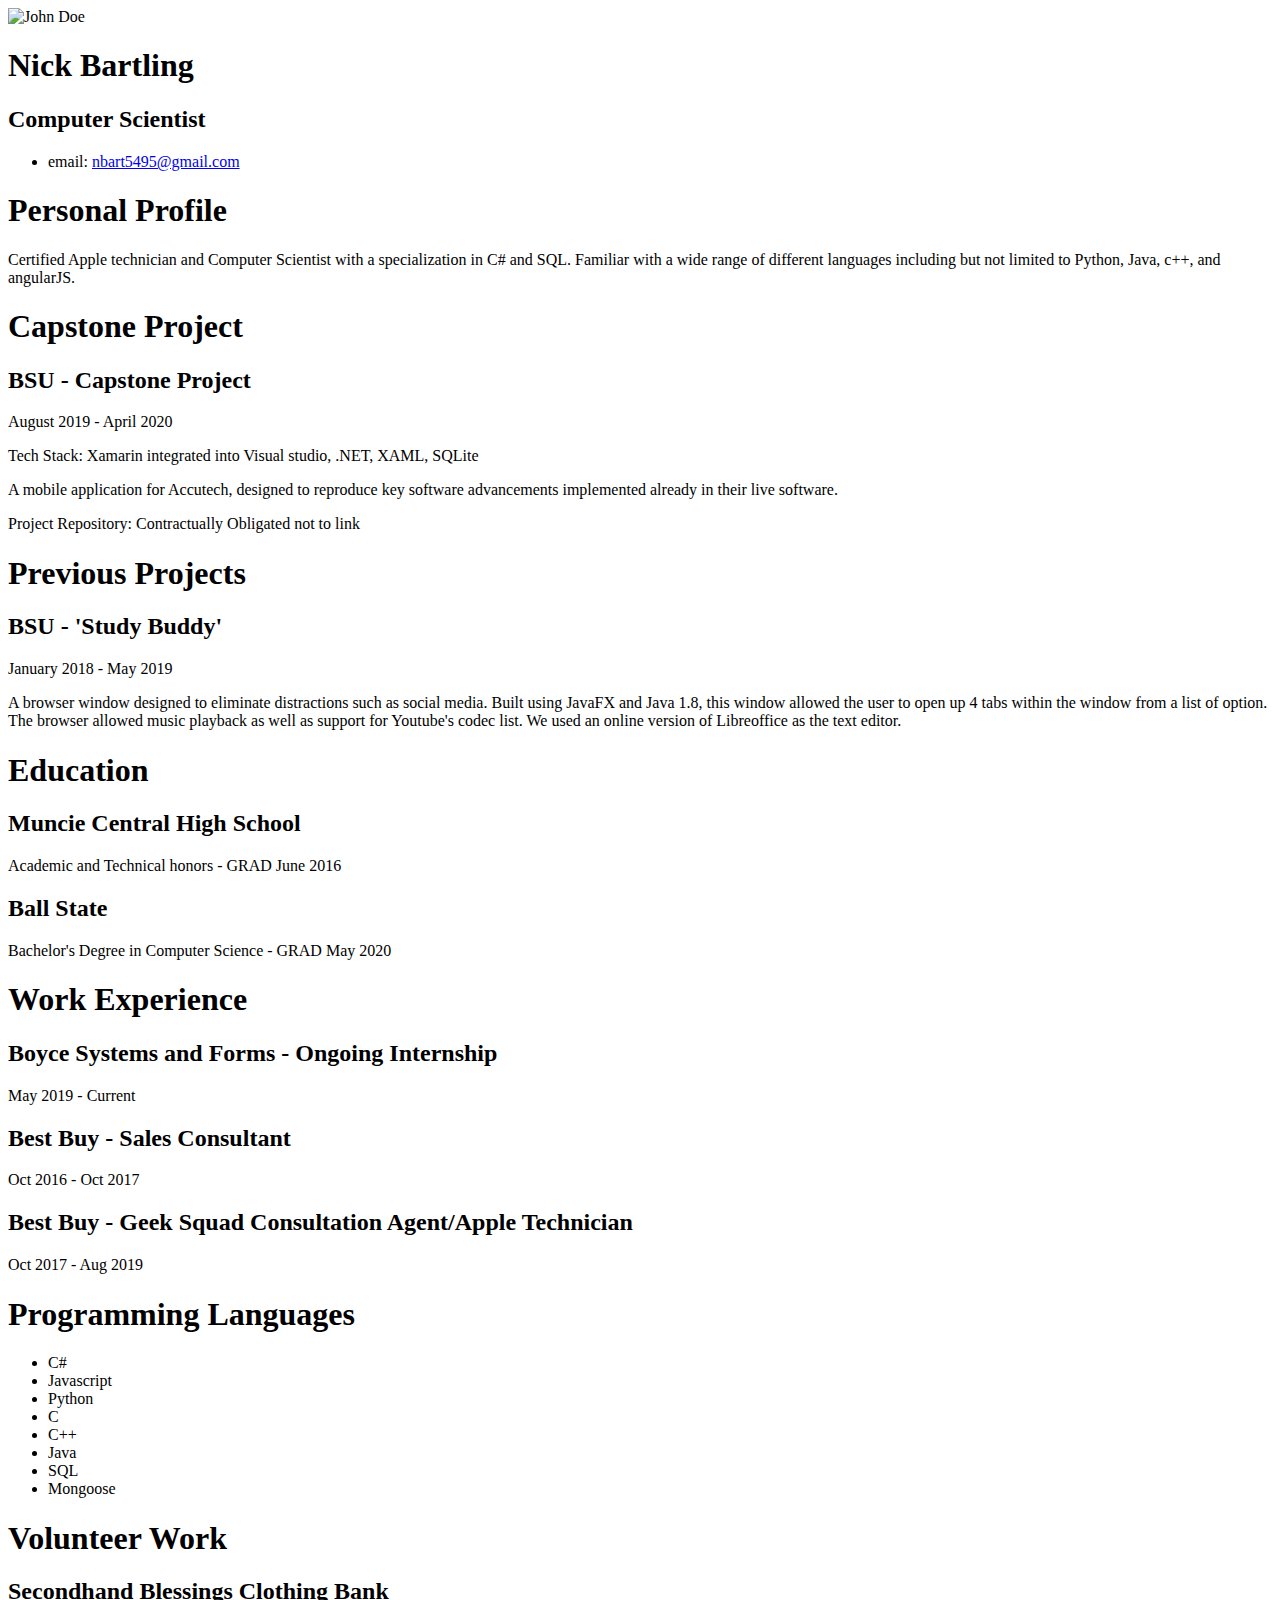
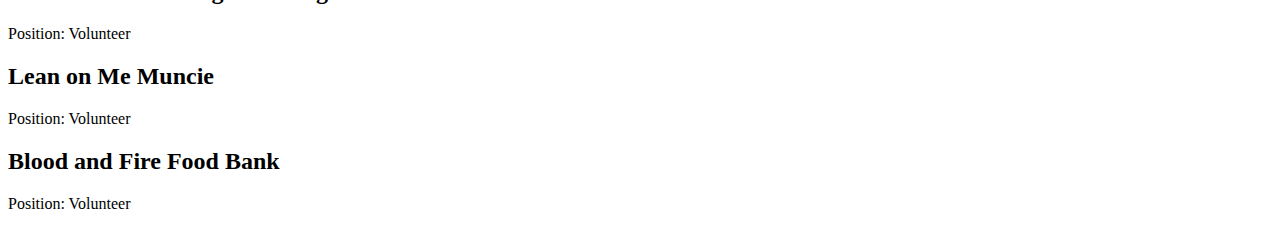
==== commit d20d608e: "Update index.html" ====
--- a/index.html
+++ b/index.html
@@ -1,18 +1,14 @@
 <!DOCTYPE html>
 <html>
 <head>
-<title>Drew Ellery - About Me</title>
+<title>Nicholas Bartling - About Me</title>
 
 <meta name="viewport" content="width=device-width"/>
-<meta name="description" content="The Curriculum Vitae of Drew Ellery."/>
+<meta name="description" content="The Curriculum Vitae of Nick Bartling."/>
 <meta charset="UTF-8"> 
 
 <link type="text/css" rel="stylesheet" href="style.css">
 <link href='http://fonts.googleapis.com/css?family=Rokkitt:400,700|Lato:400,300' rel='stylesheet' type='text/css'>
-
-<!--[if lt IE 9]>
-<script src="//html5shiv.googlecode.com/svn/trunk/html5.js"></script>
-<![endif]-->
 </head>
 <body id="top">
 <div id="cv" class="instaFade">
@@ -22,13 +18,13 @@
 		</div>
 		
 		<div id="name">
-			<h1 class="quickFade delayTwo">Drew Ellery</h1>
+			<h1 class="quickFade delayTwo">Nick Bartling</h1>
 			<h2 class="quickFade delayThree">Computer Scientist</h2>
 		</div>
 		
 		<div id="contactDetails" class="quickFade delayFour">
 			<ul>
-				<li>email: <a href="mailto:deellery@gmail.com" target="_blank">deellery@gmail.com</a></li>
+				<li>email: <a href="mailto:nbart5495@gmail.com" target="_blank">nbart5495@gmail.com</a></li>
 			</ul>
 		</div>
 		<div class="clear"></div>
@@ -42,7 +38,7 @@
 				</div>
 				
 				<div class="sectionContent">
-					<p>A computer scientist familiar with a wide range of professions, including engineering and IT work. Proficient in many other disciplines, such as teaching and athletic training. Licensed for commerical drone flying.
+					<p>Certified Apple technician and Computer Scientist with a specialization in C# and SQL. Familiar with a wide range of different languages including but not limited to Python, Java, c++, and angularJS.
 				</div>
 			</article>
 			<div class="clear"></div>
@@ -58,8 +54,8 @@
 				<article>
 					<h2>BSU - Capstone Project</h2>
 					<p class="subDetails">August 2019 - April 2020</p>
-					<p>Tech Stack: Xamarin (C#),XAML, .NET, RestSharp
-					<p>A mobil app for Accutech, designed to replicate key management functions in their primary trust management software.</p>
+					<p>Tech Stack: Xamarin integrated into Visual studio, .NET, XAML, SQLite
+					<p>A mobile application for Accutech, designed to reproduce key software advancements implemented already in their live software.</p>
 					<p>Project Repository: Contractually Obligated not to link</p>
 				</article>
 
@@ -74,10 +70,10 @@
 			
 			<div class="sectionContent">
 				<article>
-					<h2>BSU - Cardinal Cards</h2>
-					<p class="subDetails">November 2018 - March 2019</p>
-					<p>A simple numbers card game with a bot that has 3 difficulties. The easy bot chooses cards at random, the medium bot plays the strongest card it can each round, and the hard bot uses its weakest cards until it starts losing, then uses its strongest cards after the player has presumably used all their strongest cards.</p>
-					<p>Project Repository: Cardinal Cards (repository lost)</p>
+					<h2>BSU - 'Study Buddy'</h2>
+					<p class="subDetails">January 2018 - May 2019</p>
+					<p>A browser window designed to eliminate distractions such as social media. Built using JavaFX and Java 1.8, this window allowed the user to open up 4 tabs within the window from a list of option. The browser allowed music playback as well as support for Youtube's codec list. We used an online version of Libreoffice as the text editor.</p>
+					
 				</article>
 
 			</div>
@@ -91,13 +87,10 @@
 			
 			<div class="sectionContent">
 				<article>
+					<h2>Muncie Central High School</h2>
+					<p class="subDetails">Academic and Technical honors - GRAD June 2016</p>
 					<h2>Ball State</h2>
-					<p class="subDetails">Bachelor's Degree in Computer Science</p>
-				</article>
-				
-				<article>
-					<h2>Federal Aviation Administration</h2>
-					<p class="subDetails">Drone Pilot (Commercial License)</p>
+					<p class="subDetails">Bachelor's Degree in Computer Science - GRAD May 2020</p>
 				</article>
 
 			</div>
@@ -111,8 +104,16 @@
 			
 			<div class="sectionContent">
 				<article>
-					<h2>Ontario Systems - Intern</h2>
-					<p class="subDetails">May 2018 - April 2018</p>
+					<h2>Boyce Systems and Forms - Ongoing Internship</h2>
+					<p class="subDetails">May 2019 - Current</p>
+				</article>
+				<article>
+					<h2>Best Buy - Sales Consultant</h2>
+					<p class="subDetails">Oct 2016 - Oct 2017</p>
+				</article>
+				<article>
+					<h2>Best Buy - Geek Squad Consultation Agent/Apple Technician</h2>
+					<p class="subDetails">Oct 2017 - Aug 2019</p>
 				</article>
 
 			</div>
@@ -126,10 +127,14 @@
 			
 			<div class="sectionContent">
 				<ul class="keySkills">
-					<li>Java</li>
+					<li>C#</li>
 					<li>Javascript</li>
 					<li>Python</li>
-					<li>C/C#/C++</li>
+					<li>C</li>
+					<li>C++</li>
+					<li>Java</li>
+					<li>SQL</li>
+					<li>Mongoose</li>
 				</ul>
 			</div>
 			<div class="clear"></div>
@@ -142,15 +147,18 @@
 			
 			<div class="sectionContent">
 				<article>
-					<h2>Google Programming Camp</h2>
-					<p class="subDetails">May 2019</p>
-					<p>Position: Volunteer Instructor</p>
+					<h2>Secondhand Blessings Clothing Bank</h2>
+					<p>Position: Volunteer</p>
 				</article>
 				
 				<article>
-					<h2>Historic Restoration Effort - Whitely Church</h2>
-					<p class="subDetails">June 2014</p>
-					<p>Position: Volunteer Restorer</p>
+					<h2>Lean on Me Muncie</h2>
+					<p>Position: Volunteer</p>
+				</article>
+				
+				<article>
+					<h2>Blood and Fire Food Bank</h2>
+					<p>Position: Volunteer</p>
 				</article>
 
 			</div>
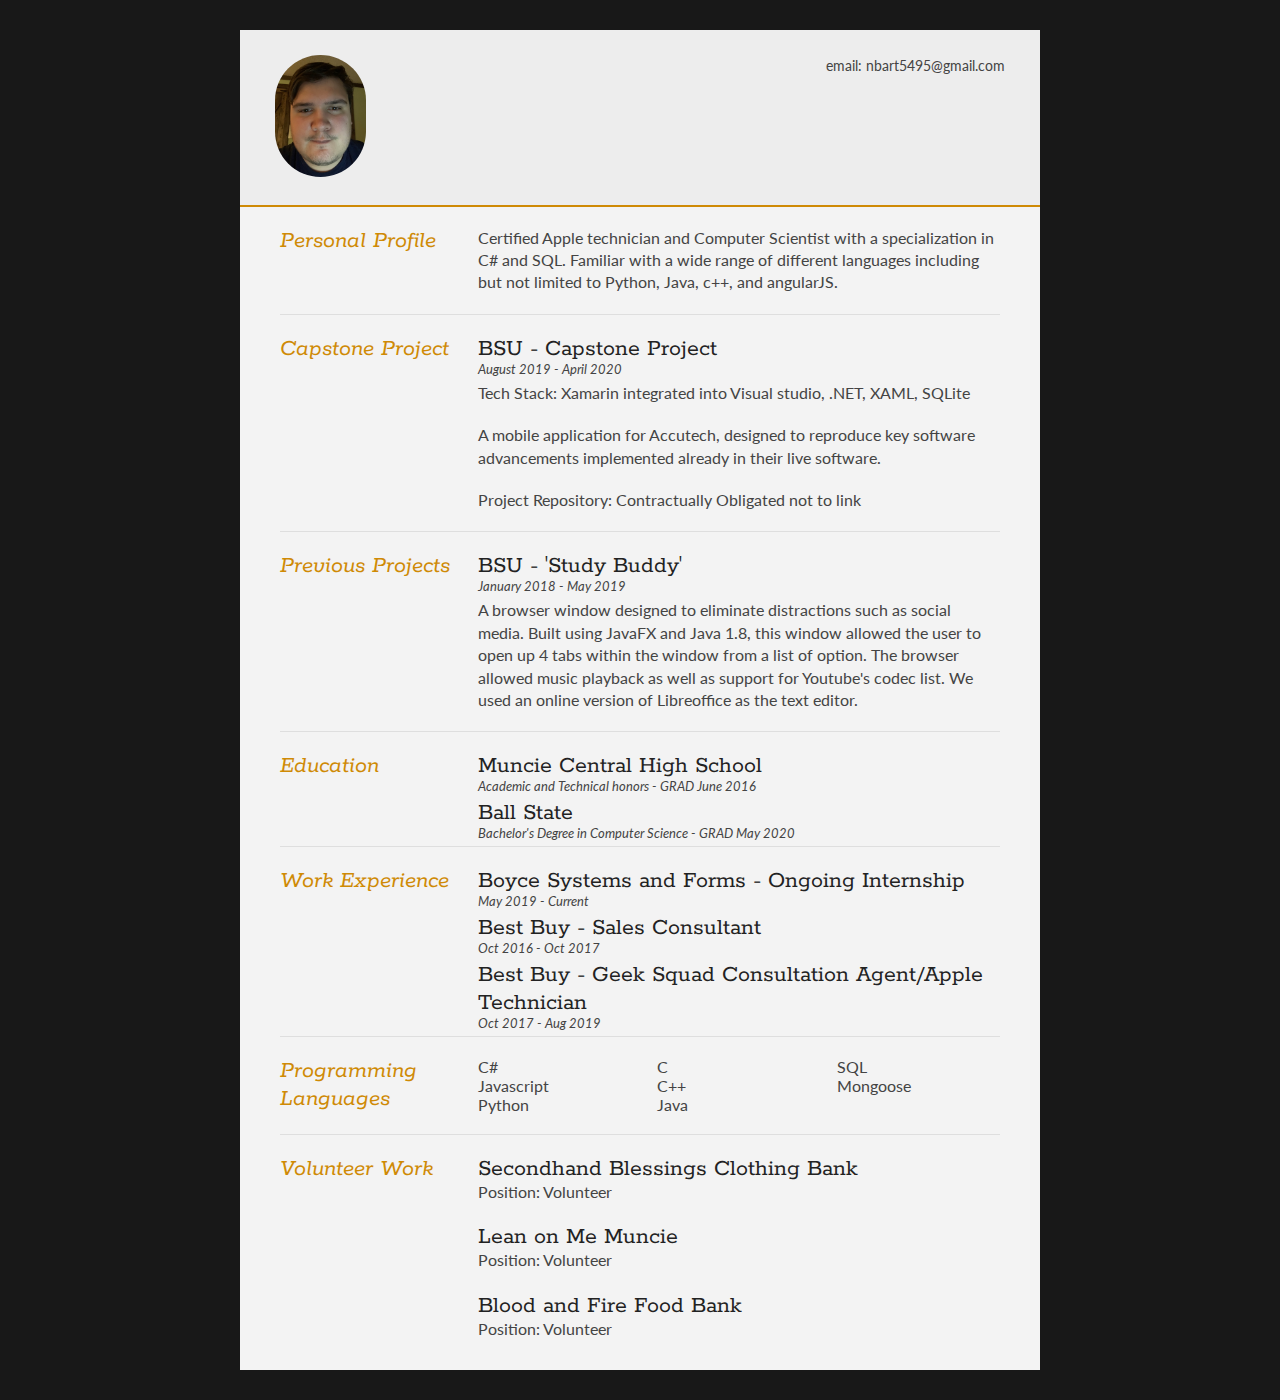
==== commit c81b5b34: "Update index.html" ====
--- a/index.html
+++ b/index.html
@@ -1,7 +1,7 @@
 <!DOCTYPE html>
 <html>
 <head>
-<title>Nicholas Bartling - About Me</title>
+<title>Nicholas Bartling</title>
 
 <meta name="viewport" content="width=device-width"/>
 <meta name="description" content="The Curriculum Vitae of Nick Bartling."/>
@@ -14,12 +14,12 @@
 <div id="cv" class="instaFade">
 	<div class="mainDetails">
 		<div id="headshot" class="quickFade">
-			<img src="headshot.jpg" alt="John Doe" />
+			<img src="headshot.jpg" alt="Nick Bartling" />
 		</div>
 		
 		<div id="name">
-			<h1 class="quickFade delayTwo">Nick Bartling</h1>
-			<h2 class="quickFade delayThree">Computer Scientist</h2>
+			<h1 Nick Bartling</h1>
+			<h2 Computer Scientist</h2>
 		</div>
 		
 		<div id="contactDetails" class="quickFade delayFour">
@@ -167,14 +167,7 @@
 				
 	</div>
 </div>
-<script type="text/javascript">
-var gaJsHost = (("https:" == document.location.protocol) ? "https://ssl." : "http://www.");
-document.write(unescape("%3Cscript src='" + gaJsHost + "google-analytics.com/ga.js' type='text/javascript'%3E%3C/script%3E"));
-</script>
-<script type="text/javascript">
-var pageTracker = _gat._getTracker("UA-3753241-1");
-pageTracker._initData();
-pageTracker._trackPageview();
-</script>
+
+
 </body>
 </html>
--- a/style.css
+++ b/style.css
@@ -0,0 +1,358 @@
+html,body,div,span,object,iframe,h1,h2,h3,h4,h5,h6,p,blockquote,pre,abbr,address,cite,code,del,dfn,em,img,ins,kbd,q,samp,small,strong,sub,sup,var,b,i,dl,dt,dd,ol,ul,li,fieldset,form,label,legend,table,caption,tbody,tfoot,thead,tr,th,td,article,aside,canvas,details,figcaption,figure,footer,header,hgroup,menu,nav,section,summary,time,mark,audio,video {
+border:0;
+font:inherit;
+font-size:100%;
+margin:0;
+padding:0;
+vertical-align:baseline;
+}
+
+article,aside,details,figcaption,figure,footer,header,hgroup,menu,nav,section {
+display:block;
+}
+
+html, body {background: #181818; font-family: 'Lato', helvetica, arial, sans-serif; font-size: 16px; color: #222;}
+
+.clear {clear: both;}
+
+p {
+	font-size: 1em;
+	line-height: 1.4em;
+	margin-bottom: 20px;
+	color: #444;
+}
+
+#cv {
+	width: 90%;
+	max-width: 800px;
+	background: #f3f3f3;
+	margin: 30px auto;
+}
+
+.mainDetails {
+	padding: 25px 35px;
+	border-bottom: 2px solid #cf8a05;
+	background: #ededed;
+}
+
+#name h1 {
+	font-size: 2.5em;
+	font-weight: 700;
+	font-family: 'Rokkitt', Helvetica, Arial, sans-serif;
+	margin-bottom: -6px;
+}
+
+#name h2 {
+	font-size: 2em;
+	margin-left: 2px;
+	font-family: 'Rokkitt', Helvetica, Arial, sans-serif;
+}
+
+#mainArea {
+	padding: 0 40px;
+}
+
+#headshot {
+	width: 12.5%;
+	float: left;
+	margin-right: 30px;
+}
+
+#headshot img {
+	width: 100%;
+	height: auto;
+	-webkit-border-radius: 50px;
+	border-radius: 50px;
+}
+
+#name {
+	float: left;
+}
+
+#contactDetails {
+	float: right;
+}
+
+#contactDetails ul {
+	list-style-type: none;
+	font-size: 0.9em;
+	margin-top: 2px;
+}
+
+#contactDetails ul li {
+	margin-bottom: 3px;
+	color: #444;
+}
+
+#contactDetails ul li a, a[href^=tel] {
+	color: #444; 
+	text-decoration: none;
+	-webkit-transition: all .3s ease-in;
+	-moz-transition: all .3s ease-in;
+	-o-transition: all .3s ease-in;
+	-ms-transition: all .3s ease-in;
+	transition: all .3s ease-in;
+}
+
+#contactDetails ul li a:hover { 
+	color: #cf8a05;
+}
+
+
+section {
+	border-top: 1px solid #dedede;
+	padding: 20px 0 0;
+}
+
+section:first-child {
+	border-top: 0;
+}
+
+section:last-child {
+	padding: 20px 0 10px;
+}
+
+.sectionTitle {
+	float: left;
+	width: 25%;
+}
+
+.sectionContent {
+	float: right;
+	width: 72.5%;
+}
+
+.sectionTitle h1 {
+	font-family: 'Rokkitt', Helvetica, Arial, sans-serif;
+	font-style: italic;
+	font-size: 1.5em;
+	color: #cf8a05;
+}
+
+.sectionContent h2 {
+	font-family: 'Rokkitt', Helvetica, Arial, sans-serif;
+	font-size: 1.5em;
+	margin-bottom: -2px;
+}
+
+.subDetails {
+	font-size: 0.8em;
+	font-style: italic;
+	margin-bottom: 3px;
+}
+
+.keySkills {
+	list-style-type: none;
+	-moz-column-count:3;
+	-webkit-column-count:3;
+	column-count:3;
+	margin-bottom: 20px;
+	font-size: 1em;
+	color: #444;
+}
+
+.keySkills ul li {
+	margin-bottom: 3px;
+}
+
+@media all and (min-width: 602px) and (max-width: 800px) {
+	#headshot {
+		display: none;
+	}
+	
+	.keySkills {
+	-moz-column-count:2;
+	-webkit-column-count:2;
+	column-count:2;
+	}
+}
+
+@media all and (max-width: 601px) {
+	#cv {
+		width: 95%;
+		margin: 10px auto;
+		min-width: 280px;
+	}
+	
+	#headshot {
+		display: none;
+        width: 10%;
+        height 10%;
+        min-width 15px;
+	}
+	
+	#name, #contactDetails {
+		float: none;
+		width: 100%;
+		text-align: center;
+	}
+	
+	.sectionTitle, .sectionContent {
+		float: none;
+		width: 100%;
+	}
+	
+	.sectionTitle {
+		margin-left: -2px;
+		font-size: 1.25em;
+	}
+	
+	.keySkills {
+		-moz-column-count:2;
+		-webkit-column-count:2;
+		column-count:2;
+	}
+}
+
+@media all and (max-width: 480px) {
+	.mainDetails {
+		padding: 15px 15px;
+	}
+	
+	section {
+		padding: 15px 0 0;
+	}
+	
+	#mainArea {
+		padding: 0 25px;
+	}
+
+	
+	.keySkills {
+	-moz-column-count:1;
+	-webkit-column-count:1;
+	column-count:1;
+	}
+	
+	#name h1 {
+		line-height: .8em;
+		margin-bottom: 4px;
+	}
+}
+
+@media print {
+    #cv {
+        width: 100%;
+    }
+}
+
+@-webkit-keyframes reset {
+	0% {
+		opacity: 0;
+	}
+	100% {
+		opacity: 0;
+	}
+}
+
+@-webkit-keyframes fade-in {
+	0% {
+		opacity: 0;
+	}
+	40% {
+		opacity: 0;
+	}
+	100% {
+		opacity: 1;
+	}
+}
+
+@-moz-keyframes reset {
+	0% {
+		opacity: 0;
+	}
+	100% {
+		opacity: 0;
+	}
+}
+
+@-moz-keyframes fade-in {
+	0% {
+		opacity: 0;
+	}
+	40% {
+		opacity: 0;
+	}
+	100% {
+		opacity: 1;
+	}
+}
+
+@keyframes reset {
+	0% {
+		opacity: 0;
+	}
+	100% {
+		opacity: 0;
+	}
+}
+
+@keyframes fade-in {
+	0% {
+		opacity: 0;
+	}
+	40% {
+		opacity: 0;
+	}
+	100% {
+		opacity: 1;
+	}
+}
+
+.instaFade {
+    -webkit-animation-name: reset, fade-in;
+    -webkit-animation-duration: 1.5s;
+    -webkit-animation-timing-function: ease-in;
+	
+	-moz-animation-name: reset, fade-in;
+    -moz-animation-duration: 1.5s;
+    -moz-animation-timing-function: ease-in;
+	
+	animation-name: reset, fade-in;
+    animation-duration: 1.5s;
+    animation-timing-function: ease-in;
+}
+
+.quickFade {
+    -webkit-animation-name: reset, fade-in;
+    -webkit-animation-duration: 2.5s;
+    -webkit-animation-timing-function: ease-in;
+	
+	-moz-animation-name: reset, fade-in;
+    -moz-animation-duration: 2.5s;
+    -moz-animation-timing-function: ease-in;
+	
+	animation-name: reset, fade-in;
+    animation-duration: 2.5s;
+    animation-timing-function: ease-in;
+}
+ 
+.delayOne {
+	-webkit-animation-delay: 0, .5s;
+	-moz-animation-delay: 0, .5s;
+	animation-delay: 0, .5s;
+}
+
+.delayTwo {
+	-webkit-animation-delay: 0, 1s;
+	-moz-animation-delay: 0, 1s;
+	animation-delay: 0, 1s;
+}
+
+.delayThree {
+	-webkit-animation-delay: 0, 1.5s;
+	-moz-animation-delay: 0, 1.5s;
+	animation-delay: 0, 1.5s;
+}
+
+.delayFour {
+	-webkit-animation-delay: 0, 2s;
+	-moz-animation-delay: 0, 2s;
+	animation-delay: 0, 2s;
+}
+
+.delayFive {
+	-webkit-animation-delay: 0, 2.5s;
+	-moz-animation-delay: 0, 2.5s;
+	animation-delay: 0, 2.5s;
+}
